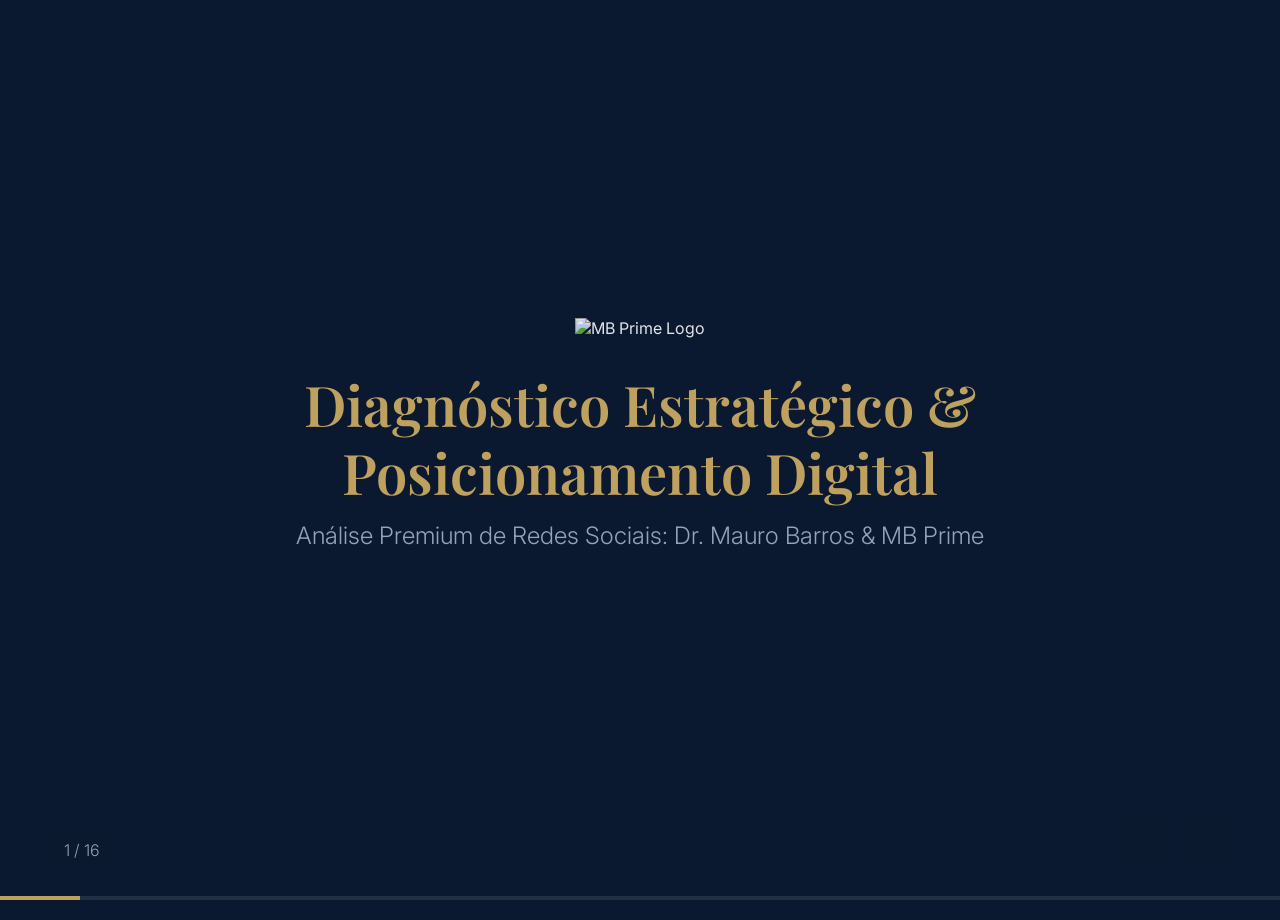
==== apresentacao_diagnostico.html @ bcbfac7a "feat: adiciona apresentação de diagnóstico estratégico (Instagram, Ads, SEO)" ====
<!DOCTYPE html>
<html lang="pt-BR">
<head>
    <meta charset="UTF-8">
    <meta name="viewport" content="width=device-width, initial-scale=1.0">
    <title>Diagnóstico Estratégico: MB Prime & Dr. Mauro</title>
    <link rel="preconnect" href="https://fonts.googleapis.com">
    <link rel="preconnect" href="https://fonts.gstatic.com" crossorigin>
    <link href="https://fonts.googleapis.com/css2?family=Playfair+Display:wght@400;600;700&family=Inter:wght@300;400;500;600&display=swap" rel="stylesheet">
    <style>
        :root {
            --primary: #0A192F; /* Premium Navy Blue */
            --secondary: #BFA15F; /* Elegant Gold */
            --text-dark: #333333;
            --text-light: #F8FAFC;
            --text-muted: #94A3B8;
            --bg-light: #FAFAFA;
            --white: #FFFFFF;
        }

        * {
            margin: 0;
            padding: 0;
            box-sizing: border-box;
        }

        body {
            font-family: 'Inter', sans-serif;
            background-color: var(--primary);
            color: var(--text-light);
            overflow: hidden;
        }

        h1, h2, h3, h4 {
            font-family: 'Playfair Display', serif;
            font-weight: 600;
        }

        /* Presentation Container */
        .presentation {
            width: 100vw;
            height: 100vh;
            position: relative;
        }

        /* Slides */
        .slide {
            position: absolute;
            top: 0;
            left: 0;
            width: 100%;
            height: 100%;
            opacity: 0;
            transition: opacity 0.8s ease-in-out, transform 0.8s ease-in-out;
            display: flex;
            flex-direction: column;
            justify-content: center;
            align-items: center;
            padding: 5rem 10% 7rem 10%; /* Extra padding bottom for controls */
            background-color: var(--primary);
            z-index: 1;
            transform: translateY(20px);
            pointer-events: none;
            overflow-y: auto; /* Allow scrolling on long content */
            overflow-x: hidden;
        }

        .slide.active {
            opacity: 1;
            transform: translateY(0);
            z-index: 10;
            pointer-events: auto;
        }

        /* Elements */
        .logo {
            max-width: 250px;
            margin-bottom: 2rem;
            opacity: 0.9;
        }

        .slide-logo {
            position: absolute;
            top: 2rem;
            left: 3rem;
            max-width: 120px;
            opacity: 0.8;
        }

        .title {
            font-size: 3.5rem;
            text-align: center;
            margin-bottom: 1rem;
            color: var(--secondary);
            line-height: 1.2;
        }

        .subtitle {
            font-size: 1.5rem;
            text-align: center;
            color: var(--text-muted);
            font-weight: 300;
            max-width: 800px;
        }

        .section-title {
            font-size: 2.5rem;
            margin-bottom: 3rem;
            color: var(--secondary);
            text-align: center;
            width: 100%;
        }

        /* Grid Layouts */
        .grid-2 {
            display: grid;
            grid-template-columns: 1fr 1fr;
            gap: 3rem;
            width: 100%;
            max-width: 1200px;
        }

        .grid-4 {
            display: grid;
            grid-template-columns: repeat(4, 1fr);
            gap: 2rem;
            width: 100%;
            max-width: 1200px;
        }

        .card {
            background: rgba(255, 255, 255, 0.03);
            border: 1px solid rgba(255, 255, 255, 0.1);
            padding: 2.5rem 2rem;
            border-radius: 8px;
            backdrop-filter: blur(10px);
            transition: transform 0.3s ease, border-color 0.3s ease;
            text-align: center; /* Garantir centralização pedida pelo usuário */
        }

        .card:hover {
            transform: translateY(-5px);
            border-color: var(--secondary);
        }

        .card h3 {
            font-size: 1.4rem;
            color: var(--secondary);
            margin-bottom: 1rem;
            font-family: 'Inter', sans-serif;
            font-weight: 500;
        }

        .card p {
            font-size: 1rem;
            color: var(--text-light);
            line-height: 1.6;
            font-weight: 300;
        }
        
        .list-card {
            text-align: left; /* Listas ficam melhores alinhadas à esquerda, mas o título centralizado */
        }
        
        .list-card h3 {
            text-align: center;
        }

        .list-card ul {
            list-style: none;
            margin-top: 1rem;
        }
        
        .list-card ul li {
            margin-bottom: 1rem;
            padding-left: 1.5rem;
            position: relative;
            font-weight: 300;
            line-height: 1.5;
        }
        
        .list-card ul li::before {
            content: "•";
            color: var(--secondary);
            position: absolute;
            left: 0;
            font-size: 1.5rem;
            top: -5px;
        }

        .highlight-box {
            background: linear-gradient(135deg, rgba(191, 161, 95, 0.1) 0%, rgba(10, 25, 47, 0) 100%);
            border-left: 4px solid var(--secondary);
            padding: 2rem;
            margin-top: 2rem;
            width: 100%;
            max-width: 1000px;
            text-align: center;
        }
        
        .highlight-box h3 {
            color: var(--secondary);
            margin-bottom: 0.5rem;
        }

        /* Controls */
        .controls {
            position: fixed;
            bottom: 2rem;
            right: 3rem;
            z-index: 100;
            display: flex;
            gap: 1rem;
            align-items: center;
        }

        .btn-nav {
            background: rgba(10, 25, 47, 0.8);
            border: 1px solid rgba(255,255,255,0.3);
            color: white;
            width: 50px;
            height: 50px;
            border-radius: 50%;
            cursor: pointer;
            font-size: 1.2rem;
            display: flex;
            justify-content: center;
            align-items: center;
            transition: all 0.3s ease;
            backdrop-filter: blur(5px);
        }

        .btn-nav:hover {
            background: rgba(255,255,255,0.1);
            border-color: var(--secondary);
            color: var(--secondary);
        }

        .progress-container {
            position: fixed;
            bottom: 0;
            left: 0;
            width: 100%;
            height: 4px;
            background: rgba(255,255,255,0.1);
            z-index: 100;
        }

        .progress-bar {
            height: 100%;
            background: var(--secondary);
            width: 0%;
            transition: width 0.4s ease;
        }

        .slide-number {
            position: fixed;
            bottom: 2rem;
            left: 3rem;
            font-size: 1rem;
            color: var(--text-muted);
            z-index: 100;
            font-weight: 300;
            background: rgba(10, 25, 47, 0.8);
            padding: 0.5rem 1rem;
            border-radius: 20px;
            backdrop-filter: blur(5px);
        }
        
        .badge {
            display: inline-block;
            padding: 0.3rem 0.8rem;
            border-radius: 20px;
            font-size: 0.8rem;
            font-weight: 500;
            background: rgba(191, 161, 95, 0.2);
            color: var(--secondary);
            margin-bottom: 1rem;
            text-transform: uppercase;
            letter-spacing: 1px;
        }

        @media (max-width: 1024px) {
            .grid-4 { grid-template-columns: repeat(2, 1fr); }
            .title { font-size: 2.8rem; }
        }

        @media (max-width: 768px) {
            .grid-2, .grid-4 { grid-template-columns: 1fr; }
            .slide { 
                padding: 6rem 5% 8rem 5%; 
                justify-content: flex-start;
            }
            .title { font-size: 2.2rem; margin-top: 2rem; }
            .section-title { font-size: 1.8rem; margin-bottom: 2rem; margin-top: 3rem; }
            .controls { bottom: 1.5rem; right: 1rem; }
            .slide-logo { left: 50%; transform: translateX(-50%); top: 1rem; max-width: 90px; }
            .slide-number { bottom: 1.5rem; left: 1rem; }
        }
    </style>
</head>
<body>

    <div class="presentation">
        
        <!-- Slide 1: Capa -->
        <div class="slide active">
            <img src="https://mbprimesaude.com/wp-content/uploads/2026/04/LOGO-BRANCA-e1775430565211.png" alt="MB Prime Logo" class="logo">
            <h1 class="title">Diagnóstico Estratégico &<br>Posicionamento Digital</h1>
            <p class="subtitle">Análise Premium de Redes Sociais: Dr. Mauro Barros & MB Prime</p>
        </div>

        <!-- Slide 2: Dr Mauro - O Que Manter -->
        <div class="slide">
            <img src="https://mbprimesaude.com/wp-content/uploads/2026/04/LOGO-BRANCA-e1775430565211.png" alt="MB Prime Logo" class="slide-logo">
            <h2 class="section-title">Dr. Mauro Barros | O que Manter</h2>
            
            <div class="grid-2">
                <div class="card">
                    <span class="badge">Diferencial</span>
                    <h3>Posicionamento Premium & Concierge</h3>
                    <p>A promessa de "Atendimento Privado, Sem Exposição e Sem Espera" é um diferencial gigante na urologia. Homens buscam discrição. O perfil deve continuar transmitindo exclusividade absoluta.</p>
                </div>
                <div class="card">
                    <span class="badge">Inovação</span>
                    <h3>Tecnologias Minimamente Invasivas</h3>
                    <p>Destacar o domínio sobre o UroFill®, Rezūm, GreenLight Laser e a Cirurgia Robótica atrai o paciente moderno que pesquisa e busca o melhor tratamento disponível, fugindo da cirurgia aberta.</p>
                </div>
            </div>
            
            <div class="highlight-box">
                <h3>Aparência Profissional e Elegante</h3>
                <p>Como médico de ponta, a paleta de cores, a qualidade visual e a vestimenta nos vídeos devem refletir o ticket do serviço. Cores sóbrias (azul marinho, cinza, preto) transmitem confiança e alta tecnologia.</p>
            </div>
        </div>

        <!-- Slide 3: Dr Mauro - Oportunidades -->
        <div class="slide">
            <img src="https://mbprimesaude.com/wp-content/uploads/2026/04/LOGO-BRANCA-e1775430565211.png" alt="MB Prime Logo" class="slide-logo">
            <h2 class="section-title">Dr. Mauro Barros | Oportunidades de Crescimento</h2>
            
            <div class="grid-4">
                <div class="card">
                    <h3>Pioneirismo como Autoridade</h3>
                    <p>Ser pioneiro em Cirurgia Robótica em AL (+600 casos) é um trunfo de ouro. Deve estar claro na Bio e em conteúdos contando essa história.</p>
                </div>
                <div class="card">
                    <h3>Desmistificar o UroFill®</h3>
                    <p>Usar caixinhas de perguntas anônimas para tirar dúvidas sobre o engrossamento peniano, focando em segurança, certificação e naturalidade.</p>
                </div>
                <div class="card">
                    <h3>Tangibilizar a Tecnologia</h3>
                    <p>Mostrar bastidores reais (paramentação do robô, estrutura da clínica, centro cirúrgico próprio) justifica visualmente o alto valor da consulta.</p>
                </div>
                <div class="card">
                    <h3>Educação com Empatia</h3>
                    <p>Vídeos curtos (Reels) focados nas dores do paciente ("Acorda muitas vezes à noite?") mostrando que as novas tecnologias preservam a função sexual.</p>
                </div>
            </div>
        </div>

        <!-- Slide 4: Dr Mauro - Otimização de Perfil -->
        <div class="slide">
            <img src="https://mbprimesaude.com/wp-content/uploads/2026/04/LOGO-BRANCA-e1775430565211.png" alt="MB Prime Logo" class="slide-logo">
            <h2 class="section-title">Dr. Mauro Barros | Otimização Prática</h2>
            
            <div class="grid-2">
                <div class="card list-card">
                    <h3>Bio & Posts Fixados</h3>
                    <ul>
                        <li><strong>Limpeza e CTA:</strong> Remover número de telefone, focar em transformação e CTA ("Agende sua consulta ⬇️").</li>
                        <li><strong>Fixado 1 (Autoridade):</strong> Manter o vídeo "Quem é o Dr. Mauro".</li>
                        <li><strong>Fixado 2 (Ecossistema):</strong> Mostrar a estrutura premium da MB Prime.</li>
                        <li><strong>Fixado 3 (High Ticket):</strong> Benefícios focados da Robótica ou UroFill®.</li>
                    </ul>
                </div>
                <div class="card list-card">
                    <h3>Destaques & Feed</h3>
                    <ul>
                        <li><strong>Destaques Renomeados:</strong> "Comece Aqui", "A Clínica", "Próstata", "Robótica", "Saúde Íntima".</li>
                        <li><strong>Capas Padronizadas:</strong> Minimalistas e na paleta da marca.</li>
                        <li><strong>Respiro no Feed:</strong> Alternar vídeos com texto na capa e fotos elegantes do centro cirúrgico/lifestyle.</li>
                        <li><strong>Tradução de Termos:</strong> Trocar siglas (HOLEP, REZUM) por soluções para as dores do paciente.</li>
                    </ul>
                </div>
            </div>
        </div>

        <!-- Slide 5: MB Prime - O Que Manter -->
        <div class="slide">
            <img src="https://mbprimesaude.com/wp-content/uploads/2026/04/LOGO-BRANCA-e1775430565211.png" alt="MB Prime Logo" class="slide-logo">
            <h2 class="section-title">MB Prime | O Foco Estratégico</h2>
            
            <div class="grid-2">
                <div class="card">
                    <span class="badge">Estrutura</span>
                    <h3>Clínica Premium & Hospital Dia</h3>
                    <p>A MB Prime é um espaço de excelência. O feed deve continuar transmitindo um ambiente de alto padrão, limpo, moderno e acolhedor (estilo boutique).</p>
                </div>
                <div class="card">
                    <span class="badge">Proposta de Valor</span>
                    <h3>Saúde Integrada</h3>
                    <p>O paciente de alto valor deseja cuidado integral num só lugar. Mostrar a sinergia entre urologia, saúde feminina, entre outros, é um grande trunfo comercial.</p>
                </div>
            </div>
            
            <div class="highlight-box">
                <h3>Identidade Visual Sofisticada</h3>
                <p>O design deve respirar exclusividade. A paleta de cores, tipografia e o estilo das artes precisam se distanciar da estética comum de "panfletos de plano de saúde".</p>
            </div>
        </div>

        <!-- Slide 6: MB Prime - Oportunidades -->
        <div class="slide">
            <img src="https://mbprimesaude.com/wp-content/uploads/2026/04/LOGO-BRANCA-e1775430565211.png" alt="MB Prime Logo" class="slide-logo">
            <h2 class="section-title">MB Prime | Oportunidades de Conversão</h2>
            
            <div class="grid-4">
                <div class="card">
                    <h3>Fuga do Banco de Imagens</h3>
                    <p>Mostrar a estrutura real: fachada, recepção acolhedora, salas modernas e o corpo clínico. Pessoas se conectam com pessoas e ambientes reais.</p>
                </div>
                <div class="card">
                    <h3>Formato Collab</h3>
                    <p>Transferência de autoridade instantânea. Ex: Reels do Dr. Mauro explicando procedimentos postados em Collab com a MB Prime.</p>
                </div>
                <div class="card">
                    <h3>Educar sobre "Hospital Dia"</h3>
                    <p>Conteúdos que expliquem a comodidade de procedimentos complexos com segurança de centro cirúrgico e alta no mesmo dia, sem o ambiente de hospital geral.</p>
                </div>
                <div class="card">
                    <h3>Tangibilizar o Concierge</h3>
                    <p>Um tour em vídeo mostrando o fluxo privativo do paciente (da chegada ao atendimento sem filas) comprova a promessa de discrição e exclusividade.</p>
                </div>
            </div>
        </div>

        <!-- Slide 7: MB Prime - Otimização de Perfil -->
        <div class="slide">
            <img src="https://mbprimesaude.com/wp-content/uploads/2026/04/LOGO-BRANCA-e1775430565211.png" alt="MB Prime Logo" class="slide-logo">
            <h2 class="section-title">MB Prime | Otimização Prática</h2>
            
            <div class="grid-2">
                <div class="card list-card">
                    <h3>Bio & Posts Fixados</h3>
                    <ul>
                        <li><strong>Linhas Otimizadas:</strong> "Medicina de excelência...", "Corpo clínico especializado..." e CTA para WhatsApp.</li>
                        <li><strong>Fixado 1:</strong> O Tour pela Clínica (conforto e exclusividade).</li>
                        <li><strong>Fixado 2:</strong> O Conceito de Hospital Dia (facilidade e segurança).</li>
                        <li><strong>Fixado 3:</strong> Apresentação do Corpo Clínico.</li>
                    </ul>
                </div>
                <div class="card list-card">
                    <h3>Destaques & Feed</h3>
                    <ul>
                        <li><strong>Destaques Focados:</strong> "A Clínica", "Especialidades", "Tecnologia", "Localização", "Experiência/Depoimentos".</li>
                        <li><strong>Estética do Feed:</strong> Vida real e sofisticação (médicos, equipe, arquitetura, texturas).</li>
                        <li><strong>Estratégia de Tráfego Orgânico:</strong> 100% dos vídeos técnicos devem ser Collabs para injetar tráfego qualificado do perfil pessoal para a clínica.</li>
                    </ul>
                </div>
            </div>
        </div>

        <!-- Slide 8: O Ecossistema -->
        <div class="slide">
            <img src="https://mbprimesaude.com/wp-content/uploads/2026/04/LOGO-BRANCA-e1775430565211.png" alt="MB Prime Logo" class="slide-logo">
            <h2 class="section-title">O Ecossistema Perfeito</h2>
            
            <div class="grid-2" style="margin-bottom: 2rem;">
                <div class="card" style="text-align: center; border-color: rgba(191, 161, 95, 0.5);">
                    <h3 style="font-size: 1.8rem; margin-bottom: 1.5rem;">O Caçador<br><span style="font-size: 1.2rem; color: var(--text-muted);">@dr.maurobarros</span></h3>
                    <p style="font-size: 1.1rem;">Gera a autoridade técnica. É o rosto da inovação. Fala dos tratamentos revolucionários, mostra os robôs, as tecnologias e tira as dúvidas íntimas, capturando a atenção no topo e meio de funil.</p>
                </div>
                <div class="card" style="text-align: center; border-color: rgba(191, 161, 95, 0.5);">
                    <h3 style="font-size: 1.8rem; margin-bottom: 1.5rem;">A Fortaleza<br><span style="font-size: 1.2rem; color: var(--text-muted);">@mb.prime.saude</span></h3>
                    <p style="font-size: 1.1rem;">Passa a segurança de infraestrutura de primeiro mundo. Foca no conforto, no corpo clínico multidisciplinar e na experiência de bem-estar absoluto (fundo de funil e fidelização).</p>
                </div>
            </div>
            
            <p style="text-align: center; font-size: 1.3rem; max-width: 800px; color: var(--secondary); font-family: 'Playfair Display', serif; margin: 0 auto; line-height: 1.6;">
                "Alinhando essas duas frentes, a percepção de valor do cliente final vai às alturas, justificando plenamente o ticket premium cobrado pelos serviços."
            </p>
        </div>

        <!-- Slide 9: Google Ads - Alerta Geral -->
        <div class="slide">
            <img src="https://mbprimesaude.com/wp-content/uploads/2026/04/LOGO-BRANCA-e1775430565211.png" alt="MB Prime Logo" class="slide-logo">
            <h2 class="section-title">Google Ads | Alerta Geral</h2>
            
            <div class="highlight-box" style="border-left-color: #ef4444; background: linear-gradient(135deg, rgba(239, 68, 68, 0.1) 0%, rgba(10, 25, 47, 0) 100%); margin-top: 0;">
                <h3 style="color: #ef4444; font-size: 1.8rem;">Campanhas "Limitadas pelo Orçamento"</h3>
                <p>Suas principais campanhas de Pesquisa estão pausando sozinhas antes do dia acabar. O Google tem demanda, mas a verba acaba cedo.</p>
            </div>
            
            <div class="grid-2" style="margin-top: 2rem;">
                <div class="card">
                    <span class="badge" style="background: rgba(239, 68, 68, 0.2); color: #ef4444;">O Perigo</span>
                    <h3>Verba Gasta com Desqualificados</h3>
                    <p>O orçamento da manhã está sendo sugado por pesquisas ruins (SUS, gratuito, planos populares, dicas caseiras).</p>
                </div>
                <div class="card">
                    <span class="badge">O Prejuízo</span>
                    <h3>Perda do Paciente High Ticket</h3>
                    <p>Como a verba acaba de tarde, os anúncios não aparecem à noite, horário nobre em que o paciente com alto poder aquisitivo pesquisa com calma após o trabalho.</p>
                </div>
            </div>
        </div>

        <!-- Slide 10: O Vazamento de Verba -->
        <div class="slide">
            <img src="https://mbprimesaude.com/wp-content/uploads/2026/04/LOGO-BRANCA-e1775430565211.png" alt="MB Prime Logo" class="slide-logo">
            <h2 class="section-title">Google Ads | Onde o Orçamento Vaza?</h2>
            
            <div class="grid-4">
                <div class="card">
                    <span class="badge" style="background: rgba(239, 68, 68, 0.2); color: #ef4444;">Vazamento 1</span>
                    <h3>Planos de Saúde e SUS</h3>
                    <p>Cliques pagos para "urologista hapvida", "vasectomia gratuita", "proctologista sus". Pacientes que não agendam particular.</p>
                </div>
                <div class="card">
                    <span class="badge" style="background: rgba(239, 68, 68, 0.2); color: #ef4444;">Vazamento 2</span>
                    <h3>Público "Curioso"</h3>
                    <p>O anúncio aparece para buscas bizarras: "chá de quiabo para próstata", "tadalafila". Zero intenção de marcar consulta.</p>
                </div>
                <div class="card">
                    <span class="badge" style="background: rgba(239, 68, 68, 0.2); color: #ef4444;">Vazamento 3</span>
                    <h3>Foco em Baixo Ticket</h3>
                    <p>Gastar a verba diária restrita vendendo "espermograma" impede a clínica de vender cirurgia de Robótica e UroFill.</p>
                </div>
                <div class="card">
                    <span class="badge" style="background: rgba(239, 68, 68, 0.2); color: #ef4444;">A Raiz do Problema</span>
                    <h3>Correspondência Ampla</h3>
                    <p>Deixa o Google livre para mostrar o anúncio para qualquer busca. Precisamos travar para correspondência [Exata] e "Frase".</p>
                </div>
            </div>
        </div>

        <!-- Slide 11: Análise das Campanhas -->
        <div class="slide">
            <img src="https://mbprimesaude.com/wp-content/uploads/2026/04/LOGO-BRANCA-e1775430565211.png" alt="MB Prime Logo" class="slide-logo">
            <h2 class="section-title">Google Ads | Diagnóstico por Campanha</h2>
            
            <div class="grid-2">
                <div class="card list-card">
                    <h3>1. "17-10 Tráfego Site" (R$ 90/dia)</h3>
                    <ul>
                        <li><strong>Métricas:</strong> 28.641 impressões. Volume surreal.</li>
                        <li><strong>Diagnóstico:</strong> Termos extremamente amplos e genéricos.</li>
                        <li><strong>Ação:</strong> Negativação urgente em massa. Avaliar pausar e transferir verba.</li>
                    </ul>
                </div>
                <div class="card list-card">
                    <h3>2. "LP - Rezum" (R$ 78/dia)</h3>
                    <ul>
                        <li><strong>Oportunidade:</strong> É a "galinha dos ovos de ouro" (High Ticket).</li>
                        <li><strong>Erro Crítico:</strong> Estratégia de lances "Maximizar Valor" confunde o algoritmo para geração de leads.</li>
                        <li><strong>Ação:</strong> Mudar para "Maximizar Conversões" ou CPA Desejado e qualificar o texto do anúncio.</li>
                    </ul>
                </div>
                <div class="card list-card">
                    <h3>3. "14-09 Rede de Pesquisa" (R$ 48/dia)</h3>
                    <ul>
                        <li><strong>Métricas:</strong> Ótima conversão (4,10%) e CTR (6,49%).</li>
                        <li><strong>Conflito:</strong> Está competindo com a campanha 1.</li>
                        <li><strong>Ação:</strong> Concentrar o orçamento nela (jogar os R$ 90 da outra), resolvendo a limitação de orçamento.</li>
                    </ul>
                </div>
                <div class="card list-card">
                    <h3>4. Campanha Smart (R$ 60/dia)</h3>
                    <ul>
                        <li><strong>Problema:</strong> Travada (Zero cliques). Formato péssimo para médicos High Ticket (sem controle).</li>
                        <li><strong>Ação:</strong> Pausar imediatamente e distribuir os R$ 60 nas campanhas de alta intenção (Pesquisa).</li>
                    </ul>
                </div>
            </div>
        </div>

        <!-- Slide 12: O Paradoxo do Custo por Lead -->
        <div class="slide">
            <img src="https://mbprimesaude.com/wp-content/uploads/2026/04/LOGO-BRANCA-e1775430565211.png" alt="MB Prime Logo" class="slide-logo">
            <h2 class="section-title">Google Ads | O Paradoxo do CPA</h2>
            
            <div class="highlight-box" style="margin-top: 0; margin-bottom: 2rem;">
                <h3>Custo por Aquisição (CPA) a R$ 57,51</h3>
                <p>Para tratamentos de alto padrão (Robótica, Rezum), pagar R$ 57 por um paciente interessado é extremamente barato, se o lead for bom.</p>
            </div>
            
            <div class="grid-2">
                <div class="card">
                    <span class="badge" style="background: rgba(239, 68, 68, 0.2); color: #ef4444;">A Ilusão Matemática</span>
                    <h3>O Problema Oculto</h3>
                    <p>O Google registrou 96 conversões. Mas a pergunta de ouro é: "Quantos desses 96 eram particulares e quantos perguntaram de plano popular ou SUS?". Gerar leads baratos é fácil; o desafio é gerar o lead certo.</p>
                </div>
                <div class="card">
                    <span class="badge">A Solução</span>
                    <h3>Fechando o Funil</h3>
                    <p>Ao aplicarmos a lista de negativas e mudarmos a correspondência para [Exata], o número de impressões e cliques vai cair muito. <strong>Isso não é ruim.</strong> O orçamento de R$ 200/dia será gasto apenas com pacientes 100% qualificados.</p>
                </div>
            </div>
        </div>

        <!-- Slide 13: Plano de Ação Final -->
        <div class="slide">
            <img src="https://mbprimesaude.com/wp-content/uploads/2026/04/LOGO-BRANCA-e1775430565211.png" alt="MB Prime Logo" class="slide-logo">
            <h2 class="section-title">Plano de Ação Imediato</h2>
            
            <div class="grid-4">
                <div class="card" style="border-color: var(--secondary);">
                    <h3 style="font-size: 2.5rem; margin-bottom: 0.5rem; color: var(--secondary);">01</h3>
                    <h3 style="font-size: 1.2rem;">Blindagem de Verba</h3>
                    <p>Aplicar lista massiva de Palavras Negativas (SUS, Planos e curiosidades) para parar de desperdiçar dinheiro.</p>
                </div>
                <div class="card" style="border-color: var(--secondary);">
                    <h3 style="font-size: 2.5rem; margin-bottom: 0.5rem; color: var(--secondary);">02</h3>
                    <h3 style="font-size: 1.2rem;">Foco em Conversão</h3>
                    <p>Mudar a estratégia da campanha "Rezum" para CPA Desejado e alterar as palavras amplas para Exatas.</p>
                </div>
                <div class="card" style="border-color: var(--secondary);">
                    <h3 style="font-size: 2.5rem; margin-bottom: 0.5rem; color: var(--secondary);">03</h3>
                    <h3 style="font-size: 1.2rem;">Realocação Inteligente</h3>
                    <p>Pausar campanhas que competem entre si (Smart e 17-10) e concentrar a verba nas vencedoras (14-09 e Rezum).</p>
                </div>
                <div class="card" style="border-color: var(--secondary);">
                    <h3 style="font-size: 2.5rem; margin-bottom: 0.5rem; color: var(--secondary);">04</h3>
                    <h3 style="font-size: 1.2rem;">Ajuste de Copy</h3>
                    <p>Melhorar os anúncios para repelir curiosos e atrair o paciente High Ticket (ex: "Tecnologia Minimamente Invasiva").</p>
                </div>
            </div>
        </div>

        <!-- Slide 14: Search Console - Pontos Fortes -->
        <div class="slide">
            <img src="https://mbprimesaude.com/wp-content/uploads/2026/04/LOGO-BRANCA-e1775430565211.png" alt="MB Prime Logo" class="slide-logo">
            <h2 class="section-title">SEO | O Terreno Fértil</h2>
            
            <div class="grid-4">
                <div class="card">
                    <span class="badge" style="background: rgba(191, 161, 95, 0.2); color: var(--secondary);">Tráfego Orgânico</span>
                    <h3>O Campeão de Tráfego</h3>
                    <p>A página sobre <strong>Doença de Peyronie</strong> é o maior ativo orgânico. 1.497 cliques com CTR saudável (2,3%). O Google confia na sua autoridade técnica.</p>
                </div>
                <div class="card">
                    <span class="badge" style="background: rgba(191, 161, 95, 0.2); color: var(--secondary);">Local</span>
                    <h3>Posicionamento Local</h3>
                    <p>Primeira página para "urologista maceio" (pos. 7,0) e "frenuloplastia maceio". Ouro puro para captar pacientes físicos na clínica.</p>
                </div>
                <div class="card">
                    <span class="badge" style="background: rgba(191, 161, 95, 0.2); color: var(--secondary);">E-E-A-T</span>
                    <h3>Backlinks de Nicho</h3>
                    <p>Links recebidos do Doctoralia e Instituto Peyronie passam um sinal fortíssimo de autoridade médica e relevância para o algoritmo.</p>
                </div>
                <div class="card">
                    <span class="badge" style="background: rgba(191, 161, 95, 0.2); color: var(--secondary);">Oportunidade</span>
                    <h3>Base Sólida</h3>
                    <p>O domínio já tem força para ranquear. Ajustando a "sujeira técnica", o crescimento do tráfego orgânico será exponencial.</p>
                </div>
            </div>
        </div>

        <!-- Slide 15: Search Console - Gargalos -->
        <div class="slide">
            <img src="https://mbprimesaude.com/wp-content/uploads/2026/04/LOGO-BRANCA-e1775430565211.png" alt="MB Prime Logo" class="slide-logo">
            <h2 class="section-title">SEO | Onde o Dinheiro Vaza?</h2>
            
            <div class="grid-2">
                <div class="card">
                    <span class="badge" style="background: rgba(239, 68, 68, 0.2); color: #ef4444;">Alerta CTR</span>
                    <h3>CTR Desastroso (Topo de Funil)</h3>
                    <p>O termo "postectomia" teve <strong>17.901 impressões</strong>, mas gerou <strong>apenas 3 cliques</strong> (CTR 0%). O Título (Title) e a Descrição (Meta) no Google estão desinteressantes ou desalinhados com a dor do paciente.</p>
                </div>
                <div class="card">
                    <span class="badge" style="background: rgba(239, 68, 68, 0.2); color: #ef4444;">Alerta Estrutural</span>
                    <h3>Gargalo de Rastreamento</h3>
                    <p>O Google detectou 128 páginas "não indexadas". Isso aponta para <strong>Thin Content</strong> (tags vazias) ou lentidão, fazendo o robô do Google abandonar o site antes de ler tudo.</p>
                </div>
                <div class="card">
                    <span class="badge" style="background: rgba(239, 68, 68, 0.2); color: #ef4444;">Experiência (UX)</span>
                    <h3>Erros 404 (Páginas Quebradas)</h3>
                    <p>Existem 8 páginas com erro 404. Quando o paciente cai nelas, ele volta e clica no concorrente. Experiência de usuário péssima e perda de relevância.</p>
                </div>
                <div class="card">
                    <span class="badge" style="background: rgba(239, 68, 68, 0.2); color: #ef4444;">Autoridade</span>
                    <h3>Perfil de Links Anêmico</h3>
                    <p>Apenas 9 links externos apontando para o site. É insuficiente para dominar buscas competitivas de saúde masculina a nível regional.</p>
                </div>
            </div>
        </div>

        <!-- Slide 16: Plano de Ação SEO (ICE Score) -->
        <div class="slide">
            <img src="https://mbprimesaude.com/wp-content/uploads/2026/04/LOGO-BRANCA-e1775430565211.png" alt="MB Prime Logo" class="slide-logo">
            <h2 class="section-title">SEO | Plano de Ação (Matriz ICE)</h2>
            
            <div class="grid-4">
                <div class="card list-card" style="border-color: var(--secondary);">
                    <h3 style="color: var(--secondary); margin-bottom: 0;">1. Title & Metas</h3>
                    <span class="badge" style="margin-top: 0.5rem; margin-bottom: 1rem;">Score: 28 (Prioridade Máxima)</span>
                    <p><strong>Diagnóstico:</strong> Termos valiosos na 1ª pág. CTR de Postectomia zerado.</p>
                    <p><strong>Execução:</strong> Reescrever textos no Google usando gatilhos mentais para forçar o clique e subir posições rápido.</p>
                </div>
                <div class="card list-card" style="border-color: var(--secondary);">
                    <h3 style="color: var(--secondary); margin-bottom: 0;">2. CRO no Campeão</h3>
                    <span class="badge" style="margin-top: 0.5rem; margin-bottom: 1rem;">Score: 27 (Quick Win)</span>
                    <p><strong>Diagnóstico:</strong> 1.500 acessos/mês em Peyronie perdidos por falta de conversão.</p>
                    <p><strong>Execução:</strong> Inserir botões flutuantes de WhatsApp e banners para agendar avaliação com o Dr. Mauro.</p>
                </div>
                <div class="card list-card" style="border-color: var(--secondary);">
                    <h3 style="color: var(--secondary); margin-bottom: 0;">3. Faxina Técnica</h3>
                    <span class="badge" style="margin-top: 0.5rem; margin-bottom: 1rem;">Score: 23</span>
                    <p><strong>Diagnóstico:</strong> 128 páginas fantasma e 404s espantando o robô do Google.</p>
                    <p><strong>Execução:</strong> Aplicar 'noindex' no lixo estrutural e criar redirecionamentos 301 para as páginas quebradas.</p>
                </div>
                <div class="card list-card" style="border-color: var(--secondary);">
                    <h3 style="color: var(--secondary); margin-bottom: 0;">4. Link Building</h3>
                    <span class="badge" style="margin-top: 0.5rem; margin-bottom: 1rem;">Score: 21 (Médio Prazo)</span>
                    <p><strong>Diagnóstico:</strong> Faltam links para encorpar a autoridade de domínio.</p>
                    <p><strong>Execução:</strong> Mapear guias locais (Alagoas) e prospectar links contextuais para fortalecer o SEO Off-Page.</p>
                </div>
            </div>
        </div>

    </div>

    <!-- Navigation UI -->
    <div class="slide-number"><span id="current">1</span> / <span id="total">9</span></div>
    
    <div class="controls">
        <button class="btn-nav" id="prev" title="Anterior">❮</button>
        <button class="btn-nav" id="next" title="Próximo">❯</button>
    </div>

    <div class="progress-container">
        <div class="progress-bar" id="progress"></div>
    </div>

    <style>
        @keyframes spin { 100% { transform: rotate(360deg); } }
    </style>

    <script>
        const slides = document.querySelectorAll('.slide');
        const nextBtn = document.getElementById('next');
        const prevBtn = document.getElementById('prev');
        const currentSpan = document.getElementById('current');
        const totalSpan = document.getElementById('total');
        const progressBar = document.getElementById('progress');
        
        let currentSlide = 0;
        const totalSlides = slides.length;
        
        totalSpan.textContent = totalSlides;

        function updateSlides() {
            slides.forEach((slide, index) => {
                if(index === currentSlide) {
                    slide.classList.add('active');
                } else {
                    slide.classList.remove('active');
                }
            });
            
            currentSpan.textContent = currentSlide + 1;
            progressBar.style.width = ((currentSlide + 1) / totalSlides) * 100 + '%';
        }

        nextBtn.addEventListener('click', () => {
            if(currentSlide < totalSlides - 1) {
                currentSlide++;
                updateSlides();
            }
        });

        prevBtn.addEventListener('click', () => {
            if(currentSlide > 0) {
                currentSlide--;
                updateSlides();
            }
        });

        // Keyboard Navigation
        document.addEventListener('keydown', (e) => {
            if(e.key === 'ArrowRight' || e.key === 'Space') {
                if(currentSlide < totalSlides - 1) {
                    currentSlide++;
                    updateSlides();
                }
            } else if(e.key === 'ArrowLeft') {
                if(currentSlide > 0) {
                    currentSlide--;
                    updateSlides();
                }
            }
        });

        // Initial setup
        updateSlides();
    </script>
</body>
</html>
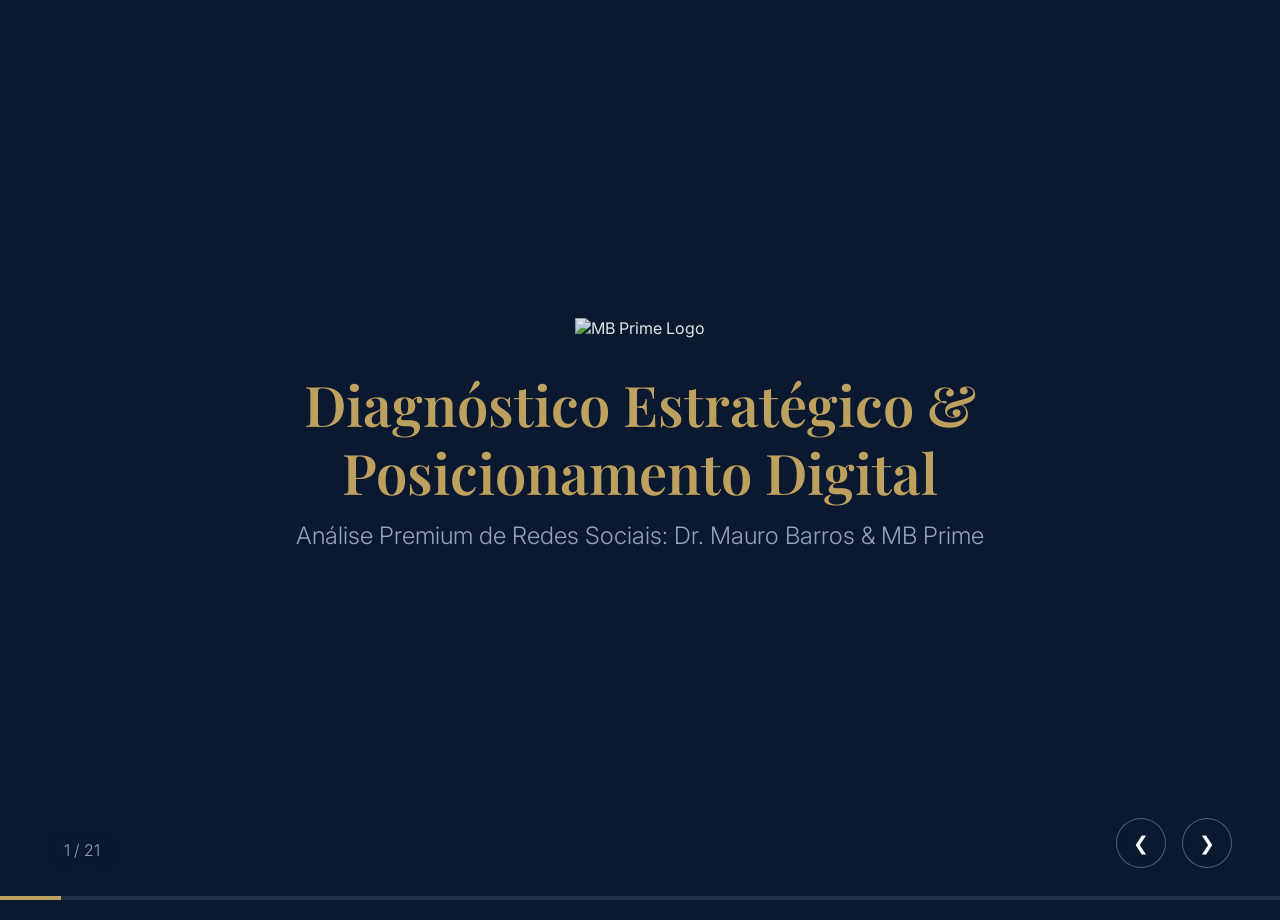
==== commit deea8611: "Restaurando a apresentação antiga como principal" ====
--- a/apresentacao_diagnostico.html
+++ b/apresentacao_diagnostico.html
@@ -120,6 +120,14 @@
             max-width: 1200px;
         }
 
+        .grid-3 {
+            display: grid;
+            grid-template-columns: repeat(3, 1fr);
+            gap: 2rem;
+            width: 100%;
+            max-width: 1200px;
+        }
+
         .grid-4 {
             display: grid;
             grid-template-columns: repeat(4, 1fr);
@@ -281,21 +289,34 @@
         }
 
         @media (max-width: 1024px) {
-            .grid-4 { grid-template-columns: repeat(2, 1fr); }
+            .grid-3, .grid-4 { grid-template-columns: repeat(2, 1fr); }
             .title { font-size: 2.8rem; }
         }
 
         @media (max-width: 768px) {
-            .grid-2, .grid-4 { grid-template-columns: 1fr; }
+            .grid-2, .grid-3, .grid-4 { grid-template-columns: 1fr; }
             .slide { 
-                padding: 6rem 5% 8rem 5%; 
+                padding: 6rem 5% 10rem 5%; 
                 justify-content: flex-start;
+            }
+            /* Margem invisível extra no final para garantir que nenhum navegador corte o texto */
+            .slide::after {
+                content: "";
+                display: block;
+                flex-shrink: 0;
+                height: 150px;
+                width: 100%;
             }
             .title { font-size: 2.2rem; margin-top: 2rem; }
             .section-title { font-size: 1.8rem; margin-bottom: 2rem; margin-top: 3rem; }
-            .controls { bottom: 1.5rem; right: 1rem; }
+            .controls { bottom: 1.5rem; right: 1rem; gap: 0.5rem; }
             .slide-logo { left: 50%; transform: translateX(-50%); top: 1rem; max-width: 90px; }
-            .slide-number { bottom: 1.5rem; left: 1rem; }
+            .slide-number { bottom: 1.5rem; left: 1rem; padding: 0.5rem; font-size: 0.9rem; }
+            .btn-nav {
+                width: 40px;
+                height: 40px;
+                font-size: 1rem;
+            }
         }
     </style>
 </head>
@@ -599,7 +620,52 @@
             </div>
         </div>
 
-        <!-- Slide 13: Plano de Ação Final -->
+        <!-- Novo Slide 13: O Perigo do Google Ads Amplo -->
+        <div class="slide">
+            <img src="https://mbprimesaude.com/wp-content/uploads/2026/04/LOGO-BRANCA-e1775430565211.png" alt="MB Prime Logo" class="slide-logo">
+            <h2 class="section-title">A Armadilha da Correspondência Ampla</h2>
+            
+            <div class="grid-2">
+                <div class="card">
+                    <span class="badge" style="background: rgba(239, 68, 68, 0.2); color: #ef4444;">1. O Perigo Amplo</span>
+                    <h3>Rasgando Dinheiro</h3>
+                    <p>O Google quer gastar orçamento. Se a palavra-chave fica "solta", ele exibe o anúncio para quem busca "SUS", "vasectomia gratuita" ou "chá de quiabo para próstata". O clique é pago, o paciente descobre que a clínica é High Ticket e vai embora frustrado.</p>
+                </div>
+                <div class="card">
+                    <span class="badge" style="background: rgba(239, 68, 68, 0.2); color: #ef4444;">2. Limite Geográfico</span>
+                    <h3>A Geolocalização Não Basta</h3>
+                    <p>Restringir a campanha para Maceió é obrigatório, mas <strong>não qualifica o bolso do paciente</strong>. A geolocalização blinda o lugar, mas não blinda a intenção de compra. O paciente do SUS de Maceió ainda verá o anúncio se a palavra for ampla.</p>
+                </div>
+            </div>
+        </div>
+
+        <!-- Novo Slide 14: A Tríade de Proteção -->
+        <div class="slide">
+            <img src="https://mbprimesaude.com/wp-content/uploads/2026/04/LOGO-BRANCA-e1775430565211.png" alt="MB Prime Logo" class="slide-logo">
+            <h2 class="section-title">O Modelo Ideal: A Tríade de Proteção</h2>
+            
+            <div class="grid-3">
+                <div class="card list-card" style="border-color: var(--secondary);">
+                    <h3 style="color: var(--secondary); margin-bottom: 0;">1. Barreira Geográfica</h3>
+                    <p style="margin-top: 1rem;">Anúncio restrito apenas a Maceió (foco em Jatiúca, Ponta Verde) e, de forma estratégica, cidades vizinhas polos com altíssimo poder aquisitivo.</p>
+                </div>
+                <div class="card list-card" style="border-color: var(--secondary);">
+                    <h3 style="color: var(--secondary); margin-bottom: 0;">2. Travar o Algoritmo</h3>
+                    <p style="margin-top: 1rem;">Sair da Correspondência Ampla. Usar <strong>Frase</strong> (<em>"urologista em maceió"</em>) ou <strong>Exata</strong> (<em>[médico urologista maceió]</em>). Isso força o Google a respeitar a intenção.</p>
+                </div>
+                <div class="card list-card" style="border-color: var(--secondary);">
+                    <h3 style="color: var(--secondary); margin-bottom: 0;">3. A Muralha Negativa</h3>
+                    <p style="margin-top: 1rem;">Negativar ativamente termos que sangram o orçamento: SUS, gratuito, posto, hapvida, unimed, bradesco, sulamerica, preço, barato, receita, chá, caseiro, remédio.</p>
+                </div>
+            </div>
+            
+            <div class="highlight-box" style="margin-top: 2rem;">
+                <h3>O Resumo Estratégico</h3>
+                <p>O Dr. Mauro tem posicionamento <strong>High Ticket</strong>. Precisamos fechar o cerco. Cliques desqualificados consomem a verba que deveria captar os pacientes Premium para Robótica e Rezūm.</p>
+            </div>
+        </div>
+
+        <!-- Slide 15: Plano de Ação Final -->
         <div class="slide">
             <img src="https://mbprimesaude.com/wp-content/uploads/2026/04/LOGO-BRANCA-e1775430565211.png" alt="MB Prime Logo" class="slide-logo">
             <h2 class="section-title">Plano de Ação Imediato</h2>
@@ -715,6 +781,80 @@
                     <span class="badge" style="margin-top: 0.5rem; margin-bottom: 1rem;">Score: 21 (Médio Prazo)</span>
                     <p><strong>Diagnóstico:</strong> Faltam links para encorpar a autoridade de domínio.</p>
                     <p><strong>Execução:</strong> Mapear guias locais (Alagoas) e prospectar links contextuais para fortalecer o SEO Off-Page.</p>
+                </div>
+            </div>
+        </div>
+
+        <!-- Slide: Meta Ads - Pontos Fortes -->
+        <div class="slide">
+            <img src="https://mbprimesaude.com/wp-content/uploads/2026/04/LOGO-BRANCA-e1775430565211.png" alt="MB Prime Logo" class="slide-logo">
+            <h2 class="section-title">Meta Ads | Pontos Positivos</h2>
+            
+            <div class="grid-3">
+                <div class="card">
+                    <span class="badge" style="background: rgba(191, 161, 95, 0.2); color: var(--secondary);">Custo Estabilizado</span>
+                    <h3>Conversa Saudável</h3>
+                    <p>Campanha principal (Mensagens) gerando leads a <strong>R$ 11,83</strong>. Para ticket médico alto, é um Custo por Lead (CPL) muito favorável.</p>
+                </div>
+                <div class="card">
+                    <span class="badge" style="background: rgba(191, 161, 95, 0.2); color: var(--secondary);">Topo de Funil</span>
+                    <h3>O "Ouro" do Conteúdo</h3>
+                    <p>Temas educativos são campeões absolutos: Pielonefrite (CTR 9,36%) e Câncer de Próstata (CTR 3,61%). O público quer informação de valor, não panfletagem.</p>
+                </div>
+                <div class="card">
+                    <span class="badge" style="background: rgba(191, 161, 95, 0.2); color: var(--secondary);">Tráfego</span>
+                    <h3>Visitas Baratas</h3>
+                    <p>Cliques para a Landing Page a apenas <strong>R$ 0,64</strong>. Excelente margem para campanhas de conversão focadas no site, reduzindo a dependência do WhatsApp.</p>
+                </div>
+            </div>
+        </div>
+
+        <!-- Slide: Meta Ads - Gargalos -->
+        <div class="slide">
+            <img src="https://mbprimesaude.com/wp-content/uploads/2026/04/LOGO-BRANCA-e1775430565211.png" alt="MB Prime Logo" class="slide-logo">
+            <h2 class="section-title">Meta Ads | Gargalos Críticos</h2>
+            
+            <div class="grid-4">
+                <div class="card">
+                    <span class="badge" style="background: rgba(239, 68, 68, 0.2); color: #ef4444;">Fadiga</span>
+                    <h3>Ad Fatigue</h3>
+                    <p>Campanha com Frequência de 3,03 e CTR de 0,19%. O anúncio "cansou" o público local (mesmas pessoas vendo repetidas vezes).</p>
+                </div>
+                <div class="card">
+                    <span class="badge" style="background: rgba(239, 68, 68, 0.2); color: #ef4444;">Gestão</span>
+                    <h3>Orçamento Pulverizado</h3>
+                    <p>9 campanhas de post rodando juntas. Fragmenta a verba e encarece cliques (ex: post da urina a R$ 1,28 contra R$ 0,09 do vencedor).</p>
+                </div>
+                <div class="card">
+                    <span class="badge" style="background: rgba(239, 68, 68, 0.2); color: #ef4444;">Retargeting</span>
+                    <h3>Ausência de Funil</h3>
+                    <p>Mais de 45.000 pessoas impactadas no orgânico turbinado, mas <strong>zero campanhas de Remarketing</strong> para quem já demonstrou interesse.</p>
+                </div>
+                <div class="card">
+                    <span class="badge" style="background: rgba(239, 68, 68, 0.2); color: #ef4444;">Organização</span>
+                    <h3>Estrutura Amadora</h3>
+                    <p>Nomenclaturas nativas ("Post do Instagram: ..."). Impede análises precisas e otimizações profissionais do Business Manager.</p>
+                </div>
+            </div>
+        </div>
+
+        <!-- Slide: Meta Ads - Plano de Ação -->
+        <div class="slide">
+            <img src="https://mbprimesaude.com/wp-content/uploads/2026/04/LOGO-BRANCA-e1775430565211.png" alt="MB Prime Logo" class="slide-logo">
+            <h2 class="section-title">Meta Ads | Plano de Ação (30 Dias)</h2>
+            
+            <div class="grid-3">
+                <div class="card list-card" style="border-color: var(--secondary);">
+                    <h3 style="color: var(--secondary); margin-bottom: 0;">1. Limpeza de Verba</h3>
+                    <p style="margin-top: 1rem;"><strong>Pausar ineficientes:</strong> Cortar imediatamente todos os impulsionamentos com Custo por Clique (CPC) acima de R$ 0,60.</p>
+                </div>
+                <div class="card list-card" style="border-color: var(--secondary);">
+                    <h3 style="color: var(--secondary); margin-bottom: 0;">2. Novo Fundo de Funil</h3>
+                    <p style="margin-top: 1rem;"><strong>Renovar Criativos:</strong> Criar anúncios novos para WhatsApp usando as temáticas já validadas (Pielonefrite e Próstata) para recuperar o CTR.</p>
+                </div>
+                <div class="card list-card" style="border-color: var(--secondary);">
+                    <h3 style="color: var(--secondary); margin-bottom: 0;">3. Camada de Remarketing</h3>
+                    <p style="margin-top: 1rem;"><strong>Onde está o dinheiro:</strong> Destinar 15% a 20% da verba para reimpactar quem engajou nos últimos 30-60 dias, solicitando agendamento direto.</p>
                 </div>
             </div>
         </div>
